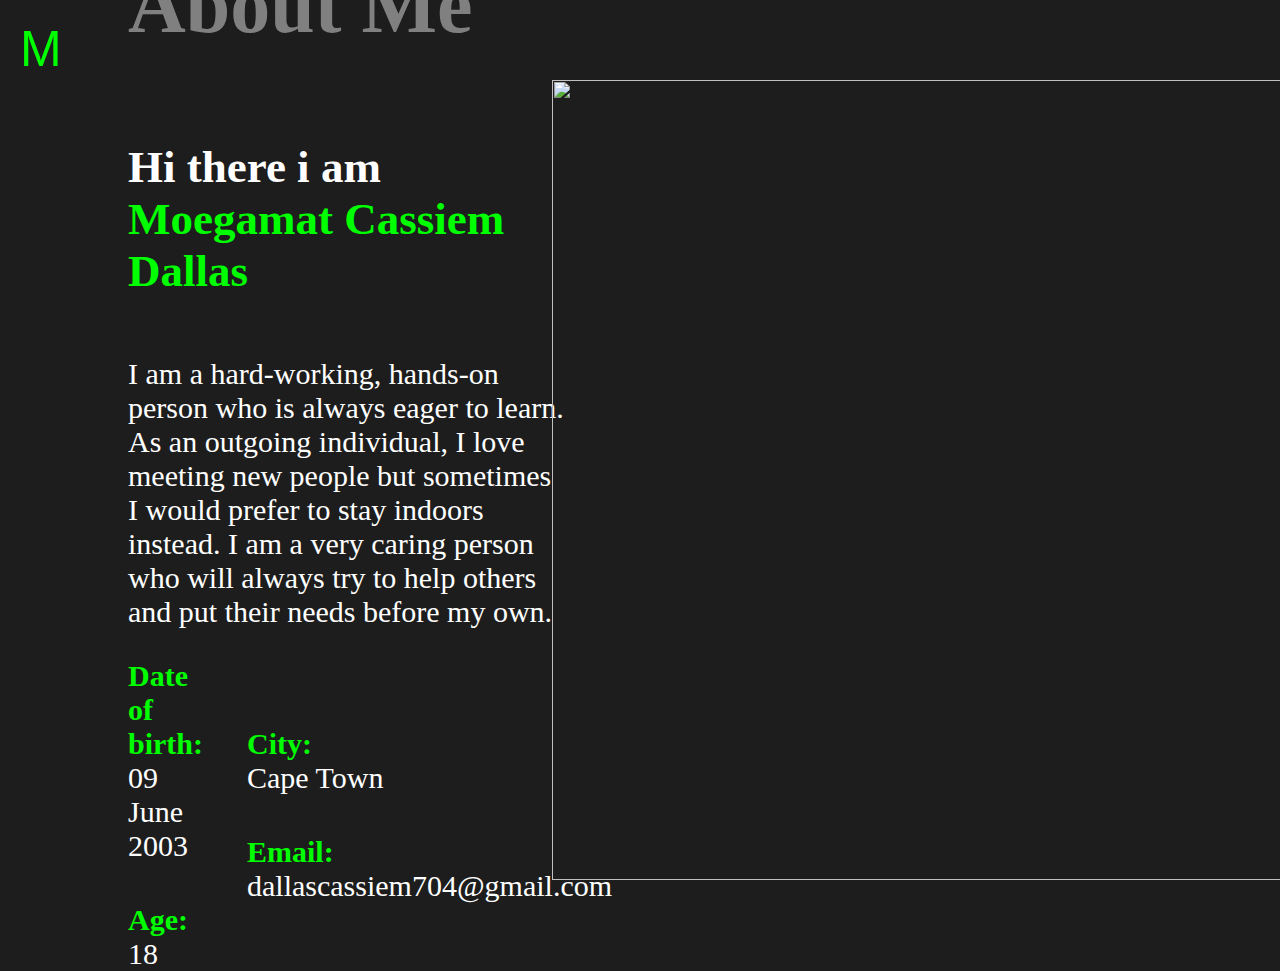
==== about.html @ 41dd1e01 "portfolio" ====
<!DOCTYPE html>
<html lang="en">
<head>
    <meta charset="UTF-8">
    <meta name="viewport" content="width=device-width, initial-scale=1.0">
    <title>Moegamat Cassiem Dallas</title>
    <link rel="stylesheet" href="../styles/navbar.css" />
    <link rel="stylesheet" href="../styles/about.css" />
    <script
      src="https://kit.fontawesome.com/3285114a98.js"
      crossorigin="anonymous"
    ></script>
   
</head>
<body>
  <header id="header">
    <nav class="navbar">
      <ul class="navbar-links">
        <li class="navbar-link">
          <a href="./index.html" class="navbar-anchor"
            ><i class="fas fa-home"></i><span class="tooltip">Home</span></a
          >
        </li>
        <li class="navbar-link">
          <a href="./about.html" class="navbar-anchor"
            ><i class="far fa-user"></i
          ><span class="tooltip">About</span></a>
        </li>
        <li class="navbar-link">
          <a href="./exp.html" class="navbar-anchor"
            ><i class="fas fa-book-open"></i
          ><span class="tooltip">Experience</span></a>
        </li>
        <li class="navbar-link">
          <a href="./skills.html" class="navbar-anchor"
            ><i class="fas fa-tools"></i
          ><span class="tooltip">Skills</span></a>
        </li>
        <li class="navbar-link">
          <a href="./portfolio.html" class="navbar-anchor"
            ><i class="far fa-eye"></i
          ><span class="tooltip">Portfolio</span></a>
        </li>
        <li class="navbar-link">
          <a href="./testimonial.html" class="navbar-anchor"
            ><i class="fas fa-users"></i
          ><span class="tooltip">Testimonial</span></a>
        </li>
        <li class="navbar-link">
          <a href="./contact.html" class="navbar-anchor"
            ><i class="far fa-envelope"></i
          ><span class="tooltip">Contact</span></a>
        </li>
      </ul>
      <button class="navbar-button" onclick="toggleNavbar()">M</button>
    </nav>
  </header>
     <!--About Page-->
     <section id="about">
        <div class="split">
      <div class="about">
          <p><h1><span style="color: gray;">About Me</span></h1></p>
        <p><h2>Hi there i am <Hi style="color: lime;">Moegamat Cassiem Dallas</Hi></h2></p>
              <p>I am a hard-working, hands-on person who is always eager to learn. As an outgoing individual, I love meeting new people but sometimes I would prefer to stay indoors instead. I am a very caring person who will always try to help others and put their needs before my own. </p>
              <div id="stats">
            <div class="stats">
              <p><span style="color: lime; font-weight: bold;">Date of birth:</span> </br>
                09 June 2003
              </p>
              <p><span style="color: lime; font-weight: bold;">Age:</span> </br>
                18
              </p>
            </div>
              <div class="stats-2">
              <p><span style="color: lime; font-weight: bold;">City:</span> </br>
                Cape Town
              </p>
              <p><span style="color: lime; font-weight: bold;">Email:</span> </br>
                dallascassiem704@gmail.com
              </p>
            </div>
          </div>
              
            </div>
              <div class="img">
            <img class="Picture"src="../images/C8 Apr21 Moegamat Dallas (1).JPG" alt="">
        </div>
    </div>
    </section>
    <script>
        function toggleNavbar() {
          document
            .getElementsByClassName("navbar-links")[0]
            .classList.toggle("active");
        }
      </script>
</body>
</html>
---- styles/navbar.css ----
* {
  margin: 0;
  padding: 0;
  box-sizing: border-box;
}

.navbar-links {
  display: flex;
  list-style-type: none;
  flex-direction: column;
  background: #222222;
  position: fixed;
  /*top: -15%;*/
  right: -100%;
  width: 70px;
  height: 100vh;
  justify-content: center;
  align-items: center;
  text-transform: uppercase;
  gap: 60px;
  font-family: sans-serif;
  transition: all 0.4s;
}

.navbar-links.active {
  top: 0;
  left: 0;
}

.navbar-button {
  position: fixed;
  top: 0;
  left: 0;
  z-index: 100;
  font-size: 50px;
  background: none;
  border: none;
  outline: none;
  padding: 20px;
  color: white;
  transform: skewY(180deg);
  transition: 2s;
}

.navbar-anchor {
  color: white;
  font-size: 30px;
  position: relative;
}

.navbar-anchor:hover {
  font-size: 30px;
  color: lime;
}

.tooltip {
  position: absolute;
  left: 100%;
  top: 0;
  opacity: 0;
  background-color: #222222;
  padding: 10px;
  transition: all 0.2s linear;
  font-size: 20px;
  border-radius: 25%;
}

.navbar-anchor:hover .tooltip {
  opacity: 1;
}

.navbar-button:hover {
  color: lime;
  transform: rotate(360deg);
  transition: 0.4s;
}

@media (max-width: 550), (max-height: 900) {
  .navbar-links {
    width: 14vw;
  }
}
---- styles/about.css ----
* {
  margin: 0;
  padding: 0;
  box-sizing: border-box;
}

body {
  background-color: rgb(29, 29, 29);
}

.about {
  display: flex;
  justify-content: center;
  flex-direction: column;
  height: 100vh;
  font-size: 30px;
  color: white;
  margin-left: 10%;
  margin-right: 5%;
  gap: 30px;
}

.stats{
  display: flex;
  flex-wrap: wrap;
  gap: 40px;
  flex-direction: column;
  justify-content: center;
}

#stats{
display: flex;
}
  
.stats-2{
  display: flex;
  flex-wrap: wrap;
  gap: 40px;
  flex-direction: column;
  justify-content: center;
  margin-left: 10%;
}
.about h1 {
  font-size: 80px;
}

.Picture {
  height: 800px;
  width: 800px;
  object-fit: cover;
  justify-content: center;
  margin-bottom: 10%;
  margin-top: 10%;
  margin-left: -10%;
}

.split {
  display: flex;
}
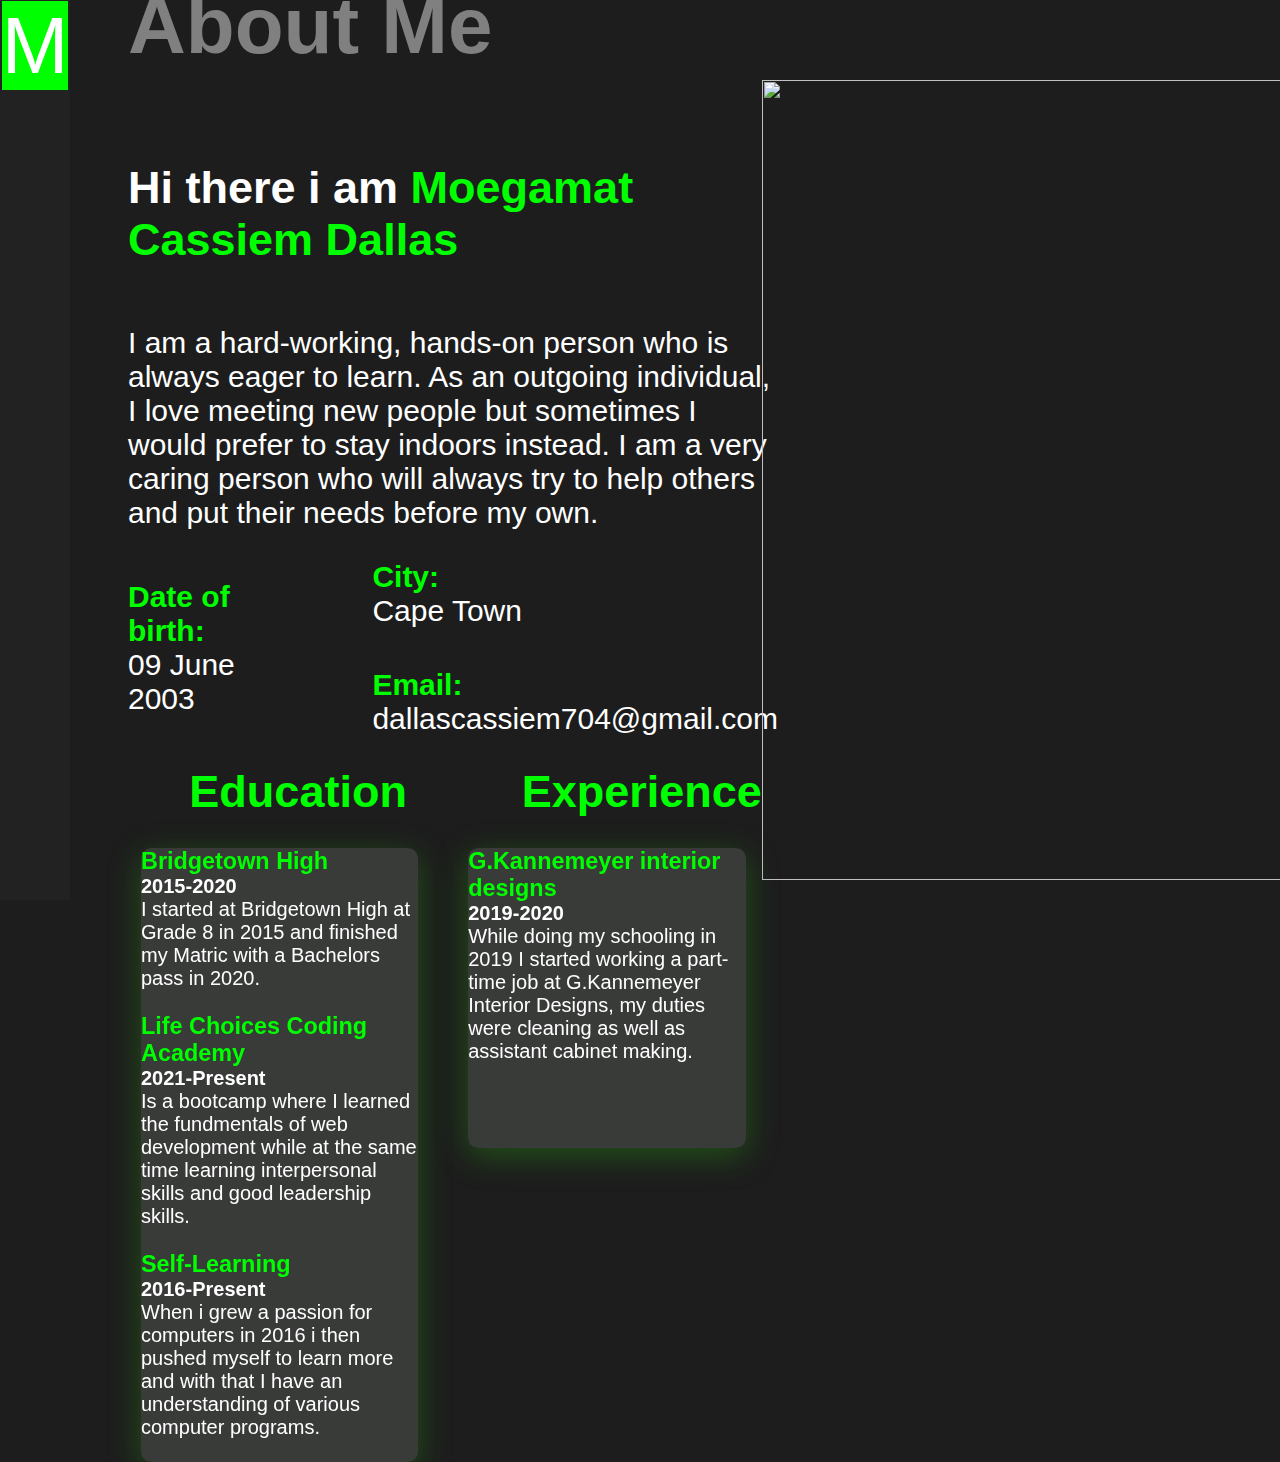
==== commit ca643809: "updated" ====
--- a/about.html
+++ b/about.html
@@ -16,6 +16,9 @@
   <header id="header">
     <nav class="navbar">
       <ul class="navbar-links">
+        <a href="./index.html" class="navbar-anchor"
+        ><span style="background: lime; font-size: 80px;">M</span></a
+      >
         <li class="navbar-link">
           <a href="./index.html" class="navbar-anchor"
             ><i class="fas fa-home"></i><span class="tooltip">Home</span></a
@@ -34,7 +37,7 @@
         <li class="navbar-link">
           <a href="./skills.html" class="navbar-anchor"
             ><i class="fas fa-tools"></i
-          ><span class="tooltip">Skills</span></a>
+          ><span class=   "tooltip">Skills</span></a>
         </li>
         <li class="navbar-link">
           <a href="./portfolio.html" class="navbar-anchor"
@@ -52,7 +55,6 @@
           ><span class="tooltip">Contact</span></a>
         </li>
       </ul>
-      <button class="navbar-button" onclick="toggleNavbar()">M</button>
     </nav>
   </header>
      <!--About Page-->
@@ -67,9 +69,6 @@
               <p><span style="color: lime; font-weight: bold;">Date of birth:</span> </br>
                 09 June 2003
               </p>
-              <p><span style="color: lime; font-weight: bold;">Age:</span> </br>
-                18
-              </p>
             </div>
               <div class="stats-2">
               <p><span style="color: lime; font-weight: bold;">City:</span> </br>
@@ -80,19 +79,41 @@
               </p>
             </div>
           </div>
-              
+          <div class="exp">
+           <!-- <p><h1><span style="color: gray;">Experience and Education</span> </h1></p> -->
+            <div class="ee-headings">
+              <div class="edu-heading">
+                <h2><span style="color: lime;">Education</span></h2>
+              </div>
+              <div class="exp-heading">
+                <h2><span style="color: lime;">Experience</span></h2>
+              </div>
+            </div>
+            <div class="exp-cards">
+            <div class="exp-card-1">
+              <h3><span style="color: lime;">Bridgetown High</span></h3>
+              <h4>2015-2020</h4>
+              <p>I started at Bridgetown High at Grade 8 in 2015 and finished my Matric with a Bachelors pass in 2020.</p></br>
+              <h3><span style="color: lime;">Life Choices Coding Academy</span></h3>
+              <h4>2021-Present</h4>
+              <p>Is a bootcamp where I learned the fundmentals of web development while at the same time learning interpersonal skills and good leadership skills. </p></br>
+              <h3><span style="color: lime;">Self-Learning</span></h3>
+              <h4>2016-Present</h4>
+              <p>When i grew a passion for computers in 2016 i then pushed myself to learn more and with that I have an understanding of various computer programs. </p></br>
+            </div>
+            <div class="exp-card-2">
+              <h3><span style="color: lime;">G.Kannemeyer interior designs</span></h3>
+              <h4>2019-2020</h4>
+              <p>While doing my schooling in 2019 I started working a part-time job at G.Kannemeyer Interior Designs, my duties were cleaning as well as assistant cabinet making.</p>
+            </div>
+          </div>
+          </div>
             </div>
               <div class="img">
             <img class="Picture"src="../images/C8 Apr21 Moegamat Dallas (1).JPG" alt="">
         </div>
     </div>
     </section>
-    <script>
-        function toggleNavbar() {
-          document
-            .getElementsByClassName("navbar-links")[0]
-            .classList.toggle("active");
-        }
-      </script>
+   
 </body>
 </html>--- a/styles/navbar.css
+++ b/styles/navbar.css
@@ -10,16 +10,12 @@
   flex-direction: column;
   background: #222222;
   position: fixed;
-  /*top: -15%;*/
-  right: -100%;
   width: 70px;
   height: 100vh;
-  justify-content: center;
+  justify-content: flex-start;
   align-items: center;
-  text-transform: uppercase;
-  gap: 60px;
+  gap: 20px;
   font-family: sans-serif;
-  transition: all 0.4s;
 }
 
 .navbar-links.active {
@@ -37,15 +33,18 @@
   border: none;
   outline: none;
   padding: 20px;
-  color: white;
+  color: rgb(3, 3, 3);
   transform: skewY(180deg);
   transition: 2s;
+  background-color: lime;
+  width: 70px;
 }
 
 .navbar-anchor {
   color: white;
-  font-size: 30px;
+  font-size: 20px;
   position: relative;
+  text-decoration: none;
 }
 
 .navbar-anchor:hover {
@@ -62,7 +61,6 @@
   padding: 10px;
   transition: all 0.2s linear;
   font-size: 20px;
-  border-radius: 25%;
 }
 
 .navbar-anchor:hover .tooltip {
@@ -75,8 +73,8 @@
   transition: 0.4s;
 }
 
-@media (max-width: 550), (max-height: 900) {
+@media only screen and (max-width: 375px) {
   .navbar-links {
-    width: 14vw;
+    gap: 25px;
   }
 }
--- a/styles/about.css
+++ b/styles/about.css
@@ -6,6 +6,7 @@
 
 body {
   background-color: rgb(29, 29, 29);
+  font-family: sans-serif;
 }
 
 .about {
@@ -18,6 +19,7 @@
   margin-left: 10%;
   margin-right: 5%;
   gap: 30px;
+  margin-top: 20%;
 }
 
 .stats{
@@ -57,3 +59,102 @@
 .split {
   display: flex;
 }
+
+.exp {
+  display: flex;
+  justify-content: center;
+  flex-direction: column;
+  height: 100vh;
+  font-size: 20px;
+  color: white;
+  margin-left: 2%;
+  margin-right: 5%;
+  gap: 30px;
+}
+
+.split {
+  display: flex;
+}
+
+.exp h1 {
+  font-size: 80px;
+  margin-top: -10%;
+}
+
+.exp-cards {
+  display: flex;
+  justify-content: center;
+  flex-direction: row;
+  gap: 50px;
+}
+
+.ee-headings {
+  display: flex;
+  gap: 19%;
+  font-size: 30px;
+
+}
+
+.edu-heading{
+margin-left: 8%;
+}
+
+.exp-card-1 {
+  background: rgba(59, 61, 59, 0.95);
+  box-shadow: 0 8px 32px 0 rgba(41, 170, 15, 0.37);
+  backdrop-filter: blur(10px);
+  -webkit-backdrop-filter: blur(10px);
+  border-radius: 10px;
+  border-width: 40px;
+  width: 300px;
+}
+
+.exp-card-2 {
+  background: rgba(59, 61, 59, 0.95);
+  box-shadow: 0 8px 32px 0 rgba(41, 170, 15, 0.37);
+  backdrop-filter: blur(10px);
+  -webkit-backdrop-filter: blur(10px);
+  border-radius: 10px;
+  border-width: 10px;
+  width: 300px;
+  height: 300px;
+}
+
+.exp-cards h2 h3 {
+  gap: 30px;
+}
+
+@media only screen and (max-width:550px){
+  .Picture-2{
+    height: 400px;
+    width: 450px;
+    margin-left: 10%;
+  }
+  .split{
+    flex-wrap: wrap-reverse;
+  }
+  .exp-card-1{
+    width: 200px;
+  }
+  .exp-card-2{
+    width: 200px;
+  }
+  .ee-headings{
+    gap: 8%;
+  }
+
+}
+
+@media only screen and (max-width:550px){
+  .Picture{
+    height: 400px;
+    width: 400px;
+    margin-top: 10%;
+    margin-left: 10%;
+  }
+  .split{
+    flex-wrap: wrap-reverse;
+  }
+
+
+}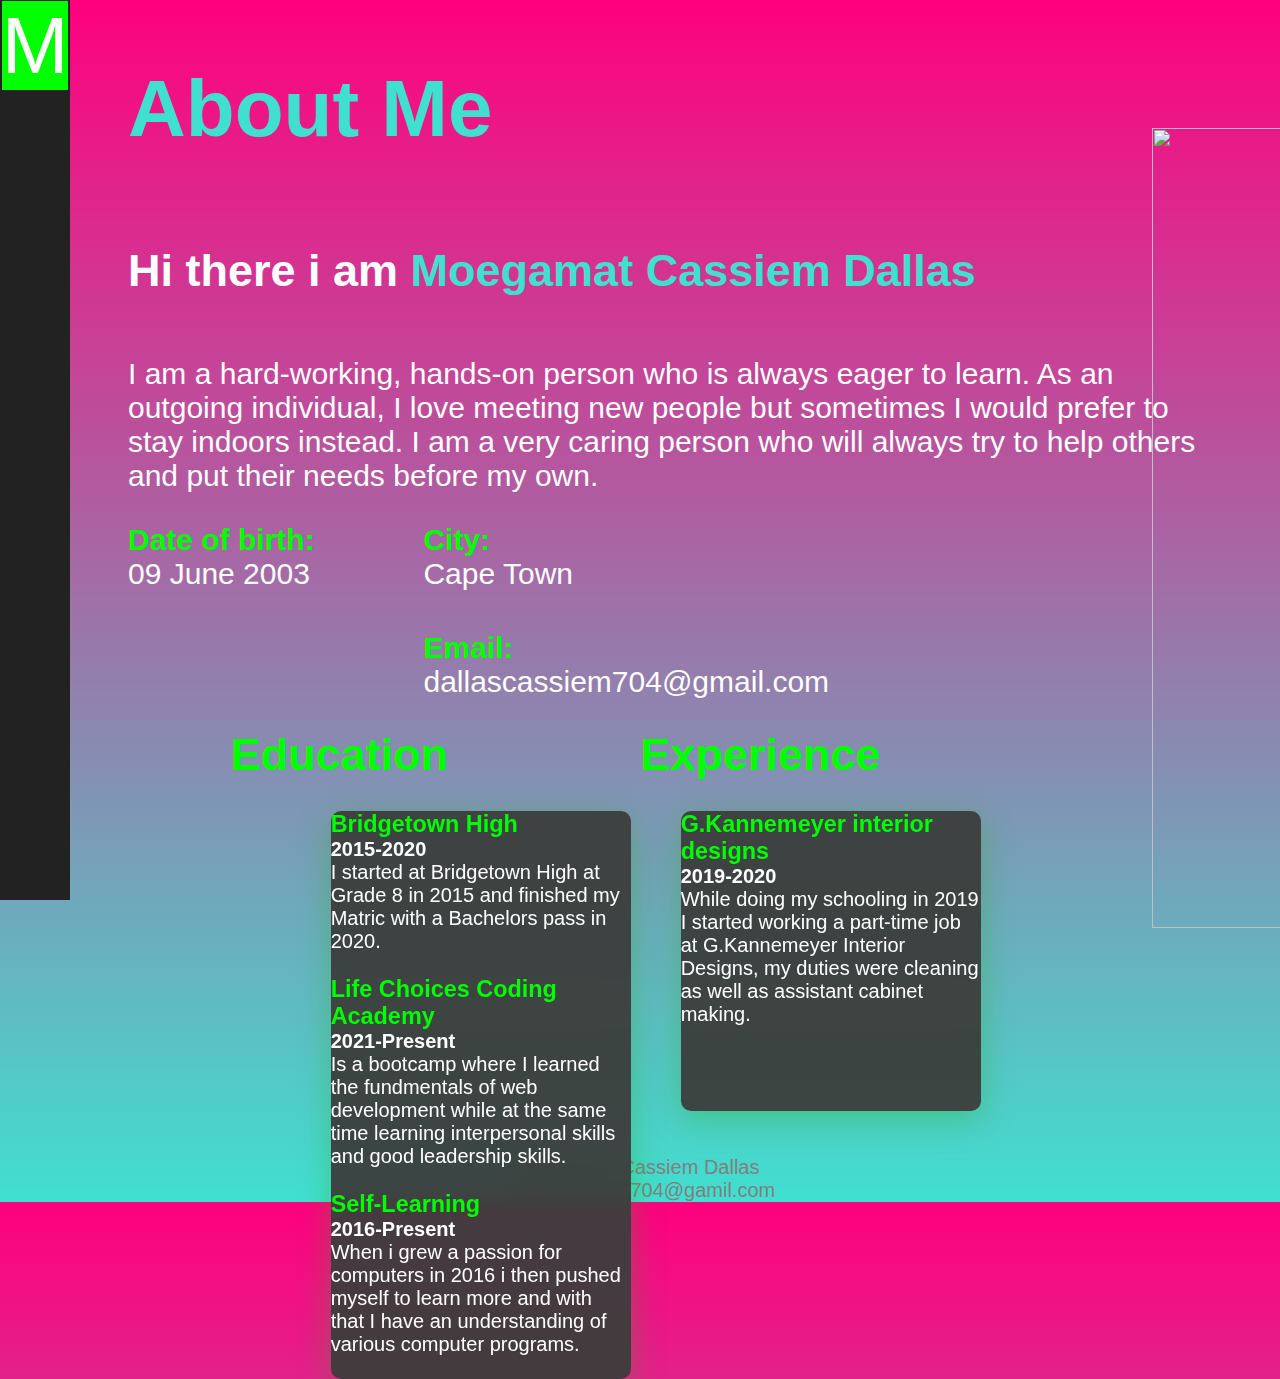
==== commit 4b264020: "updated" ====
--- a/about.html
+++ b/about.html
@@ -6,6 +6,7 @@
     <title>Moegamat Cassiem Dallas</title>
     <link rel="stylesheet" href="../styles/navbar.css" />
     <link rel="stylesheet" href="../styles/about.css" />
+    <link rel="stylesheet" href="./styles/footer.css">
     <script
       src="https://kit.fontawesome.com/3285114a98.js"
       crossorigin="anonymous"
@@ -28,11 +29,6 @@
           <a href="./about.html" class="navbar-anchor"
             ><i class="far fa-user"></i
           ><span class="tooltip">About</span></a>
-        </li>
-        <li class="navbar-link">
-          <a href="./exp.html" class="navbar-anchor"
-            ><i class="fas fa-book-open"></i
-          ><span class="tooltip">Experience</span></a>
         </li>
         <li class="navbar-link">
           <a href="./skills.html" class="navbar-anchor"
@@ -61,8 +57,8 @@
      <section id="about">
         <div class="split">
       <div class="about">
-          <p><h1><span style="color: gray;">About Me</span></h1></p>
-        <p><h2>Hi there i am <Hi style="color: lime;">Moegamat Cassiem Dallas</Hi></h2></p>
+          <p><h1><span style="color: #40e0d0;">About Me</span></h1></p>
+        <p><h2>Hi there i am <Hi style="color: #40e0d0;">Moegamat Cassiem Dallas</Hi></h2></p>
               <p>I am a hard-working, hands-on person who is always eager to learn. As an outgoing individual, I love meeting new people but sometimes I would prefer to stay indoors instead. I am a very caring person who will always try to help others and put their needs before my own. </p>
               <div id="stats">
             <div class="stats">
@@ -114,6 +110,9 @@
         </div>
     </div>
     </section>
-   
+    <footer>
+      <p><span style="color: gray; font-size: 20px;">Moegamat Cassiem Dallas</span></p>
+      <p><span style="color: gray; font-size: 20px;">dallascassiem704@gamil.com</span></p>
+    </footer>
 </body>
 </html>--- a/styles/about.css
+++ b/styles/about.css
@@ -5,7 +5,7 @@
 }
 
 body {
-  background-color: rgb(29, 29, 29);
+  background: linear-gradient(#ff007f, #40e0d0);
   font-family: sans-serif;
 }
 
@@ -23,10 +23,10 @@
 }
 
 .stats{
-  display: flex;
-  flex-wrap: wrap;
+  display: grid;
+  /* flex-wrap: wrap; */
   gap: 40px;
-  flex-direction: column;
+  flex-direction: row;
   justify-content: center;
 }
 
@@ -54,6 +54,8 @@
   margin-bottom: 10%;
   margin-top: 10%;
   margin-left: -10%;
+  margin-right: 30%;
+  position: fixed;
 }
 
 .split {
@@ -70,6 +72,7 @@
   margin-left: 2%;
   margin-right: 5%;
   gap: 30px;
+  
 }
 
 .split {
--- a/styles/footer.css
+++ b/styles/footer.css
@@ -0,0 +1,8 @@
+footer{
+    display: flex;
+    align-items: center;
+    justify-content: center;
+    flex-direction: column;
+    /* margin-top: 5%; */
+
+}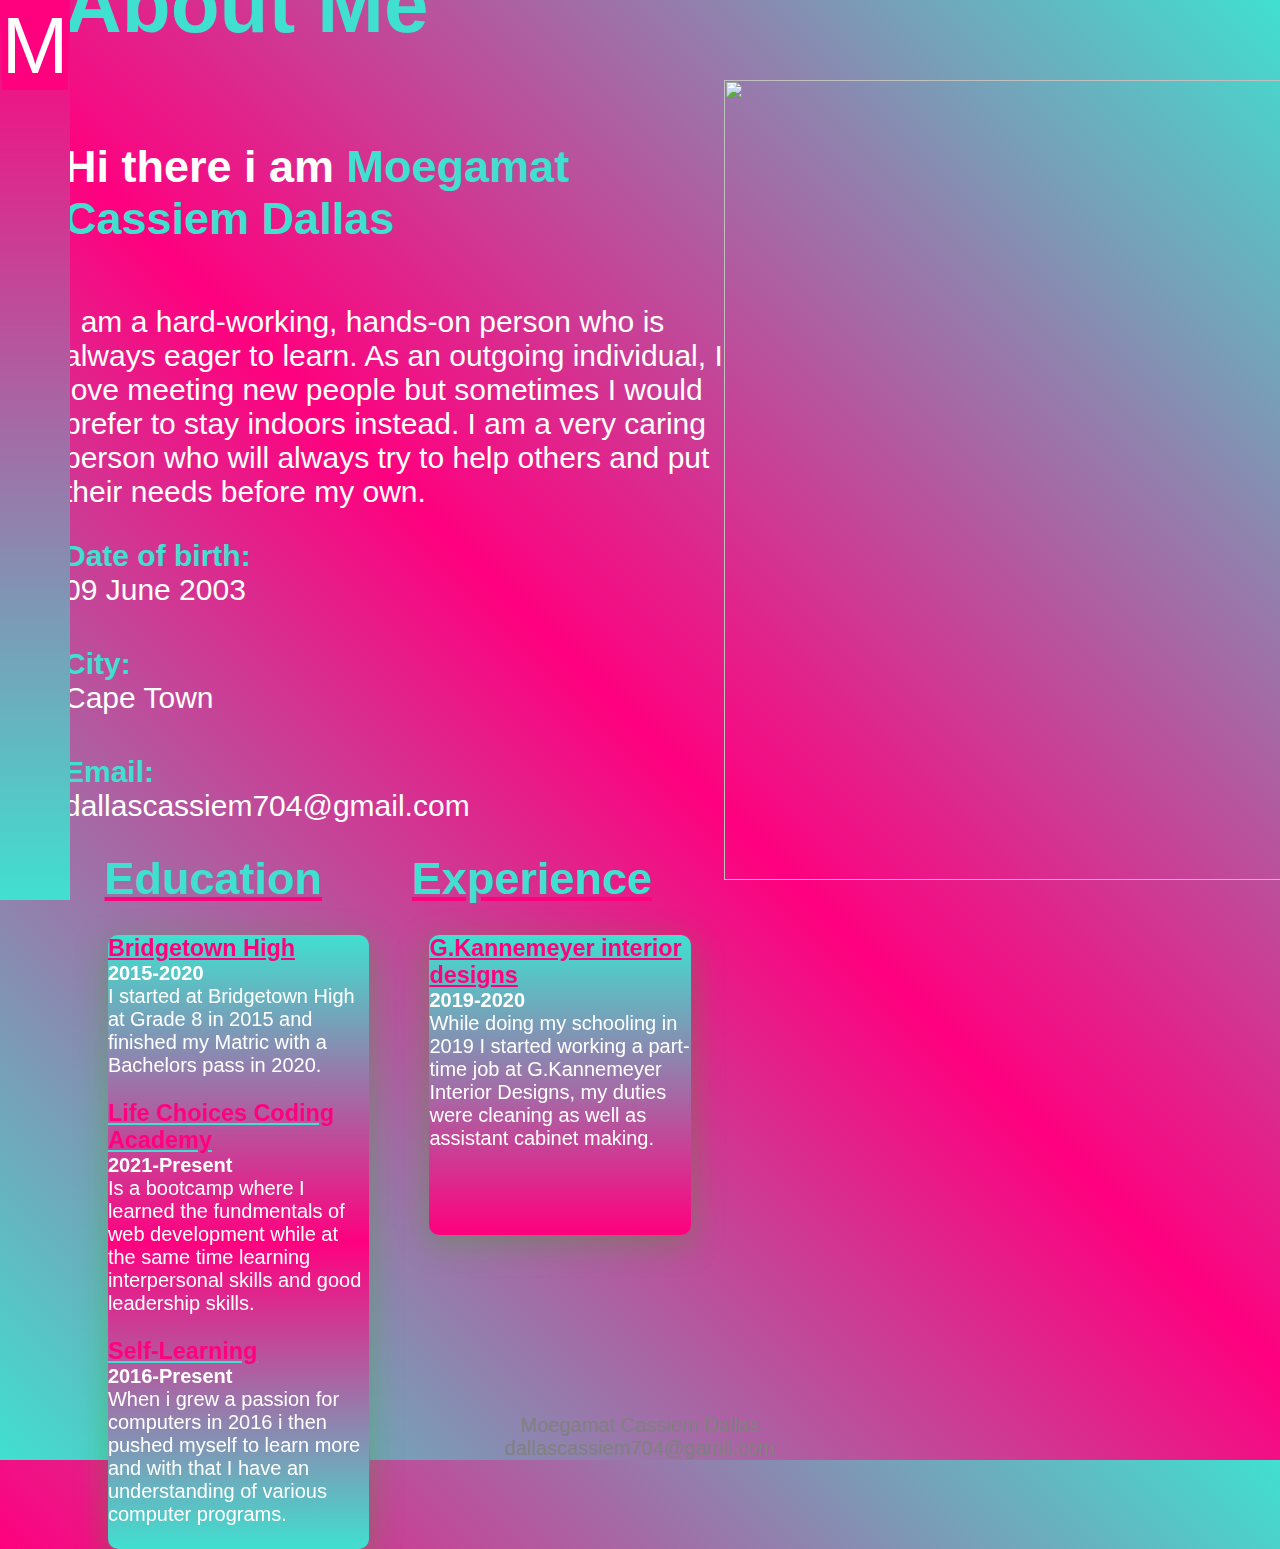
==== commit a8f45865: "updated" ====
--- a/about.html
+++ b/about.html
@@ -18,7 +18,7 @@
     <nav class="navbar">
       <ul class="navbar-links">
         <a href="./index.html" class="navbar-anchor"
-        ><span style="background: lime; font-size: 80px;">M</span></a
+        ><span style="background: #ff007f; font-size: 80px;">M</span></a
       >
         <li class="navbar-link">
           <a href="./index.html" class="navbar-anchor"
@@ -62,15 +62,13 @@
               <p>I am a hard-working, hands-on person who is always eager to learn. As an outgoing individual, I love meeting new people but sometimes I would prefer to stay indoors instead. I am a very caring person who will always try to help others and put their needs before my own. </p>
               <div id="stats">
             <div class="stats">
-              <p><span style="color: lime; font-weight: bold;">Date of birth:</span> </br>
+              <p><span style="color: #40e0d0; font-weight: bold;">Date of birth:</span> </br>
                 09 June 2003
               </p>
-            </div>
-              <div class="stats-2">
-              <p><span style="color: lime; font-weight: bold;">City:</span> </br>
+              <p><span style="color: #40e0d0; font-weight: bold;">City:</span> </br>
                 Cape Town
               </p>
-              <p><span style="color: lime; font-weight: bold;">Email:</span> </br>
+              <p><span style="color: #40e0d0; font-weight: bold;">Email:</span> </br>
                 dallascassiem704@gmail.com
               </p>
             </div>
@@ -79,26 +77,26 @@
            <!-- <p><h1><span style="color: gray;">Experience and Education</span> </h1></p> -->
             <div class="ee-headings">
               <div class="edu-heading">
-                <h2><span style="color: lime;">Education</span></h2>
+                <h2><span style="color: #40e0d0; text-decoration: underline #ff007f;">Education</span></h2>
               </div>
               <div class="exp-heading">
-                <h2><span style="color: lime;">Experience</span></h2>
+                <h2><span style="color: #40e0d0; text-decoration: underline #ff007f;">Experience</span></h2>
               </div>
             </div>
             <div class="exp-cards">
             <div class="exp-card-1">
-              <h3><span style="color: lime;">Bridgetown High</span></h3>
+              <h3><span style="color: #ff007f; text-decoration: underline #ff007f">Bridgetown High</span></h3>
               <h4>2015-2020</h4>
               <p>I started at Bridgetown High at Grade 8 in 2015 and finished my Matric with a Bachelors pass in 2020.</p></br>
-              <h3><span style="color: lime;">Life Choices Coding Academy</span></h3>
+              <h3><span style="color: #ff007f; text-decoration: underline #40e0d0">Life Choices Coding Academy</span></h3>
               <h4>2021-Present</h4>
               <p>Is a bootcamp where I learned the fundmentals of web development while at the same time learning interpersonal skills and good leadership skills. </p></br>
-              <h3><span style="color: lime;">Self-Learning</span></h3>
+              <h3><span style="color: #ff007f; text-decoration: underline #40e0d0">Self-Learning</span></h3>
               <h4>2016-Present</h4>
               <p>When i grew a passion for computers in 2016 i then pushed myself to learn more and with that I have an understanding of various computer programs. </p></br>
             </div>
             <div class="exp-card-2">
-              <h3><span style="color: lime;">G.Kannemeyer interior designs</span></h3>
+              <h3><span style="color: #ff007f; text-decoration: underline #ff007f">G.Kannemeyer interior designs</span></h3>
               <h4>2019-2020</h4>
               <p>While doing my schooling in 2019 I started working a part-time job at G.Kannemeyer Interior Designs, my duties were cleaning as well as assistant cabinet making.</p>
             </div>
--- a/styles/navbar.css
+++ b/styles/navbar.css
@@ -8,7 +8,7 @@
   display: flex;
   list-style-type: none;
   flex-direction: column;
-  background: #222222;
+  background:linear-gradient(#ff007f, #40e0d0);
   position: fixed;
   width: 70px;
   height: 100vh;
@@ -36,7 +36,6 @@
   color: rgb(3, 3, 3);
   transform: skewY(180deg);
   transition: 2s;
-  background-color: lime;
   width: 70px;
 }
 
@@ -49,7 +48,7 @@
 
 .navbar-anchor:hover {
   font-size: 30px;
-  color: lime;
+  color: #40e0d0;
 }
 
 .tooltip {
@@ -57,7 +56,7 @@
   left: 100%;
   top: 0;
   opacity: 0;
-  background-color: #222222;
+  /* background:linear-gradient(#ff007f, #40e0d0); */
   padding: 10px;
   transition: all 0.2s linear;
   font-size: 20px;
@@ -68,7 +67,7 @@
 }
 
 .navbar-button:hover {
-  color: lime;
+  color: #40e0d0;
   transform: rotate(360deg);
   transition: 0.4s;
 }
--- a/styles/about.css
+++ b/styles/about.css
@@ -5,7 +5,7 @@
 }
 
 body {
-  background: linear-gradient(#ff007f, #40e0d0);
+  background: linear-gradient(45deg,#40e0d0,#ff007f, #40e0d0);
   font-family: sans-serif;
 }
 
@@ -13,13 +13,13 @@
   display: flex;
   justify-content: center;
   flex-direction: column;
-  height: 100vh;
+  height: 150vh;
   font-size: 30px;
   color: white;
-  margin-left: 10%;
-  margin-right: 5%;
+  margin-left: 5%;
+  /* margin-right: 5%; */
   gap: 30px;
-  margin-top: 20%;
+  margin-top: 5%;
 }
 
 .stats{
@@ -31,17 +31,10 @@
 }
 
 #stats{
-display: flex;
+display: grid;
+justify-content: flex-start;
 }
   
-.stats-2{
-  display: flex;
-  flex-wrap: wrap;
-  gap: 40px;
-  flex-direction: column;
-  justify-content: center;
-  margin-left: 10%;
-}
 .about h1 {
   font-size: 80px;
 }
@@ -53,9 +46,9 @@
   justify-content: center;
   margin-bottom: 10%;
   margin-top: 10%;
-  margin-left: -10%;
-  margin-right: 30%;
-  position: fixed;
+  /* margin-left: -10%; */
+  /* margin-right: 30%; */
+  /* position: fixed; */
 }
 
 .split {
@@ -64,7 +57,7 @@
 
 .exp {
   display: flex;
-  justify-content: center;
+  justify-content: flex-start;
   flex-direction: column;
   height: 100vh;
   font-size: 20px;
@@ -79,23 +72,27 @@
   display: flex;
 }
 
-.exp h1 {
-  font-size: 80px;
-  margin-top: -10%;
+.exp h2 {
+  /* font-size: 80px; */
+  /* margin-top: -10%; */
+  display: flex;
+  justify-content: flex-start;
+  margin-left: -10%;
 }
 
 .exp-cards {
   display: flex;
-  justify-content: center;
+  justify-content: flex-start;
   flex-direction: row;
-  gap: 50px;
+  margin-left: 5%;
+  gap: 60px;
 }
 
 .ee-headings {
   display: flex;
-  gap: 19%;
+  justify-content: flex-start;
+  gap: 15%;
   font-size: 30px;
-
 }
 
 .edu-heading{
@@ -103,7 +100,7 @@
 }
 
 .exp-card-1 {
-  background: rgba(59, 61, 59, 0.95);
+  background: linear-gradient(to top,#40e0d0,#ff007f, #40e0d0);
   box-shadow: 0 8px 32px 0 rgba(41, 170, 15, 0.37);
   backdrop-filter: blur(10px);
   -webkit-backdrop-filter: blur(10px);
@@ -113,7 +110,7 @@
 }
 
 .exp-card-2 {
-  background: rgba(59, 61, 59, 0.95);
+  background: linear-gradient(to top,#ff007f, #40e0d0);
   box-shadow: 0 8px 32px 0 rgba(41, 170, 15, 0.37);
   backdrop-filter: blur(10px);
   -webkit-backdrop-filter: blur(10px);
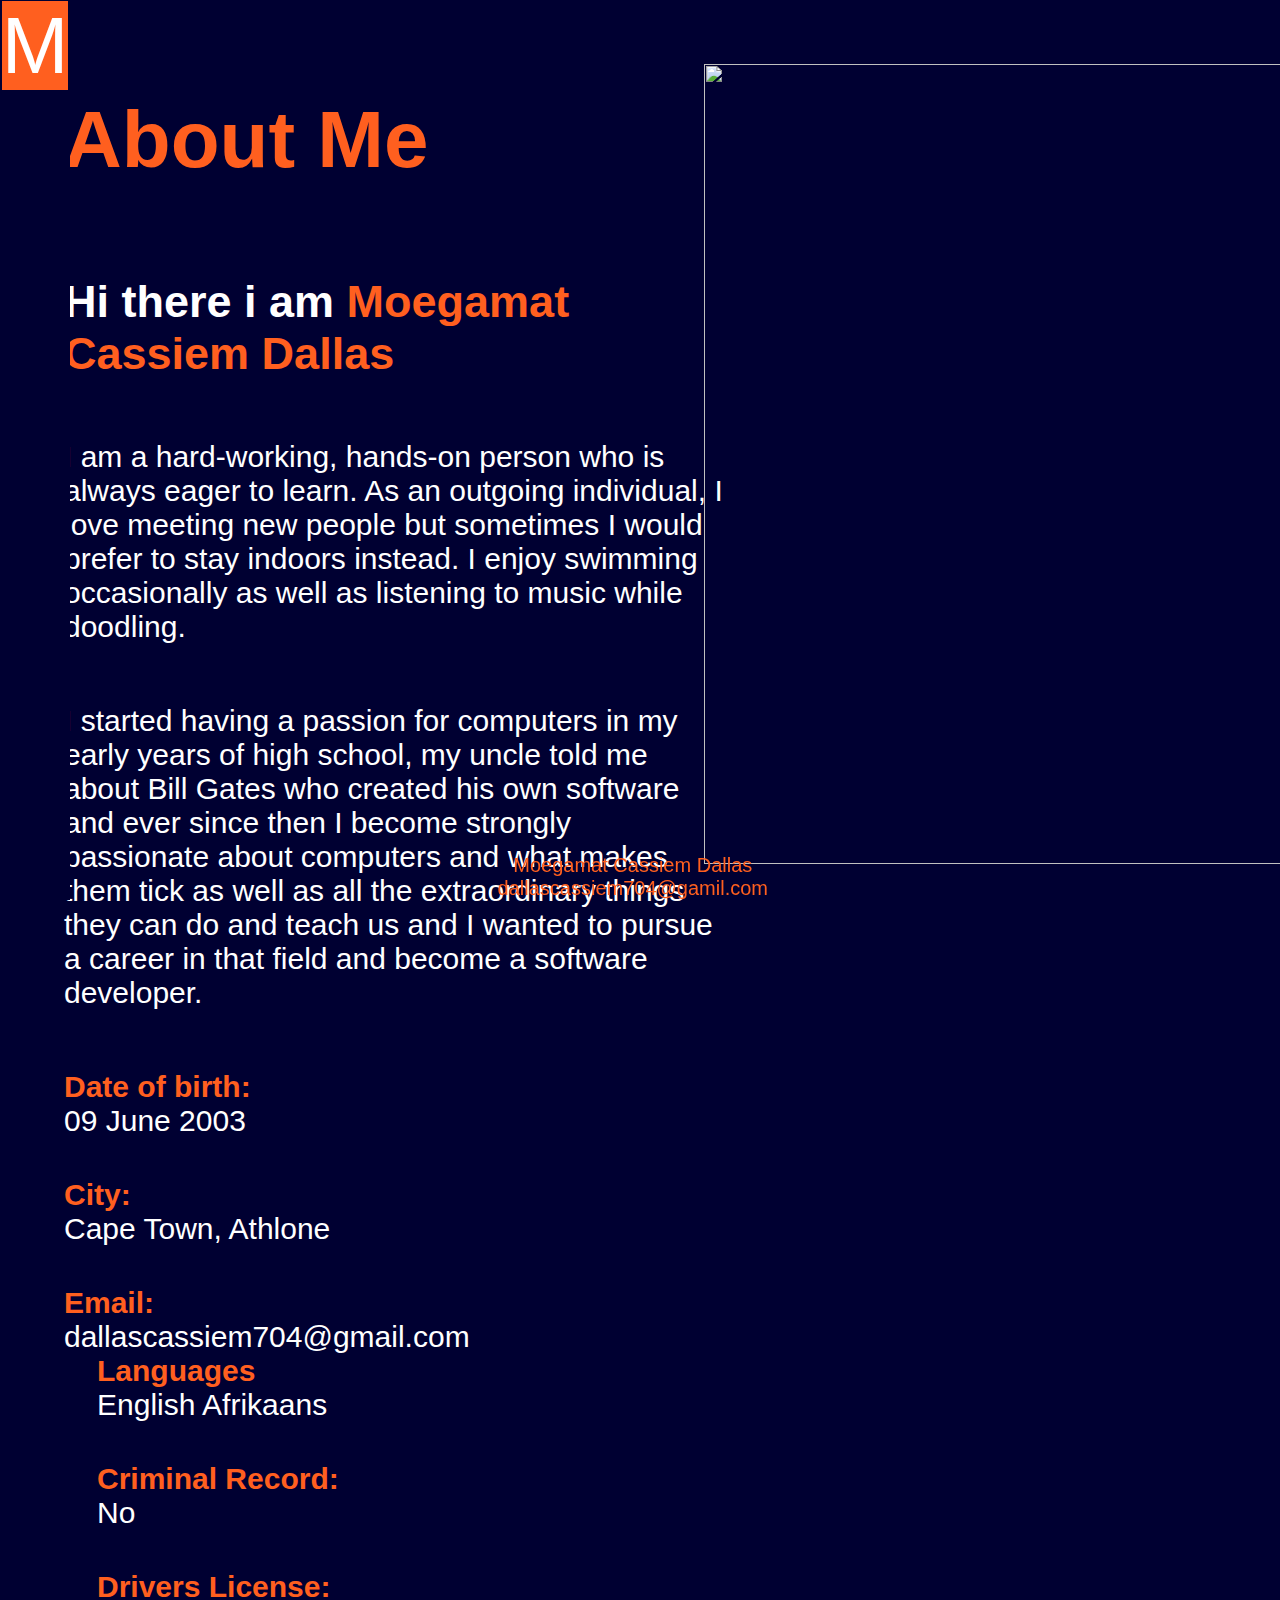
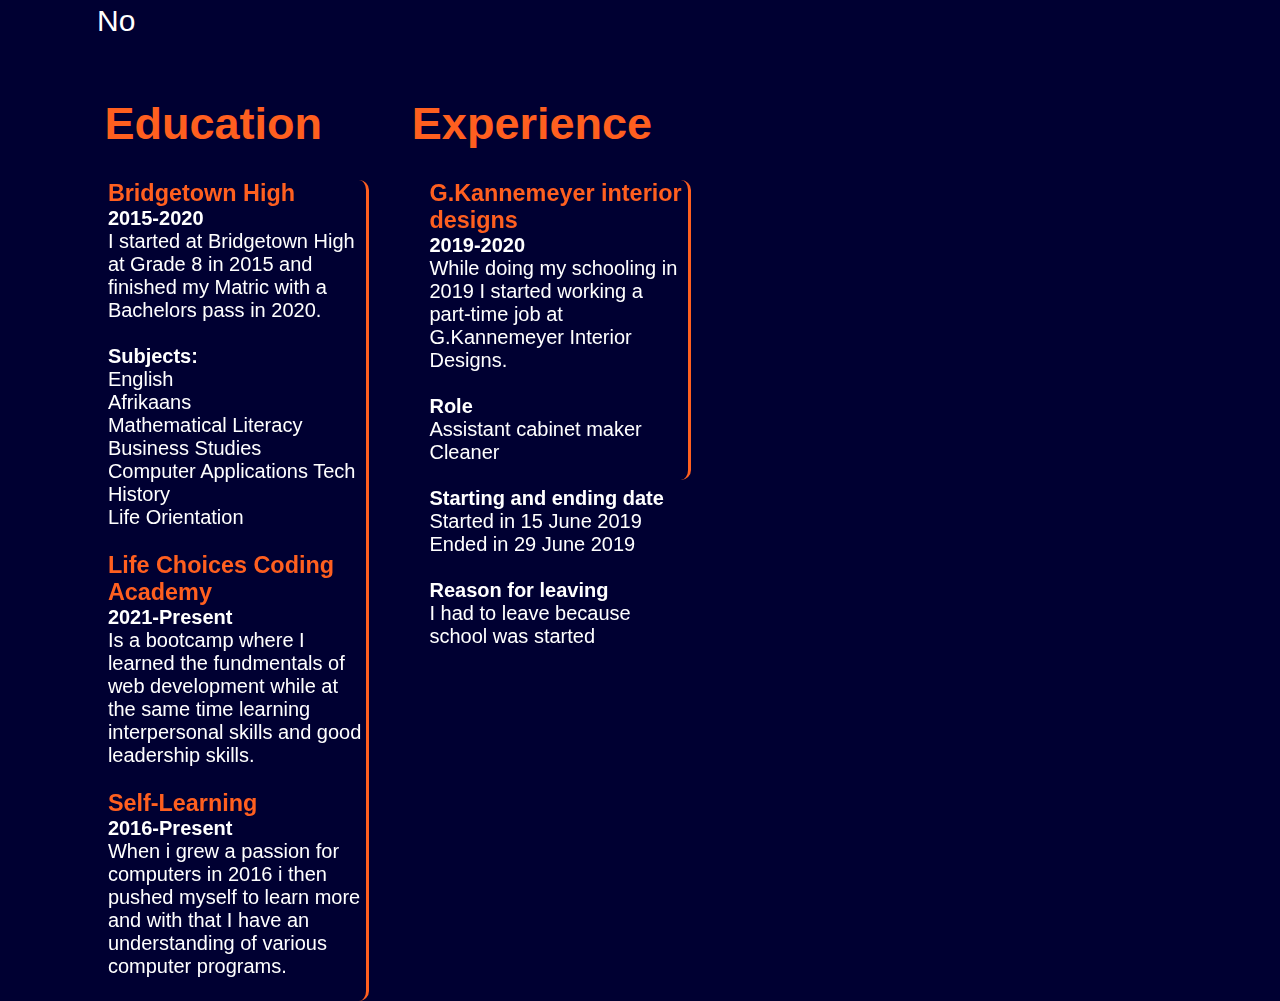
==== commit c5f58ee4: "updated" ====
--- a/about.html
+++ b/about.html
@@ -18,7 +18,7 @@
     <nav class="navbar">
       <ul class="navbar-links">
         <a href="./index.html" class="navbar-anchor"
-        ><span style="background: #ff007f; font-size: 80px;">M</span></a
+        ><span style="background: #ff5f1f; font-size: 80px;">M</span></a
       >
         <li class="navbar-link">
           <a href="./index.html" class="navbar-anchor"
@@ -57,48 +57,88 @@
      <section id="about">
         <div class="split">
       <div class="about">
-          <p><h1><span style="color: #40e0d0;">About Me</span></h1></p>
-        <p><h2>Hi there i am <Hi style="color: #40e0d0;">Moegamat Cassiem Dallas</Hi></h2></p>
-              <p>I am a hard-working, hands-on person who is always eager to learn. As an outgoing individual, I love meeting new people but sometimes I would prefer to stay indoors instead. I am a very caring person who will always try to help others and put their needs before my own. </p>
+          <p><h1><span style="color: #ff5f1f;">About Me</span></h1></p>
+        <p><h2>Hi there i am <Hi style="color: #ff5f1f;">Moegamat Cassiem Dallas</Hi></h2></p>
+              <p class="para">I am a hard-working, hands-on person who is always eager to learn. As an outgoing individual, I love meeting new people but sometimes I would prefer to stay indoors instead. I enjoy swimming occasionally as well as listening to music while doodling. </p>
+              <div></div>
+              <p class="para">I started having a passion for computers in my early years of high school, my uncle told me about Bill Gates who created his own software and ever since then I become strongly passionate about computers and what makes them tick as well as all the extraordinary things they can do and teach us and I wanted to pursue a career in that field and become a software developer.
+              </p>
+              <div></div>
               <div id="stats">
             <div class="stats">
-              <p><span style="color: #40e0d0; font-weight: bold;">Date of birth:</span> </br>
+              <p><span style="color: #ff5f1f; font-weight: bold;">Date of birth:</span> </br>
                 09 June 2003
               </p>
-              <p><span style="color: #40e0d0; font-weight: bold;">City:</span> </br>
-                Cape Town
+              <p><span style="color: #ff5f1f; font-weight: bold;">City:</span> </br>
+                Cape Town, Athlone
               </p>
-              <p><span style="color: #40e0d0; font-weight: bold;">Email:</span> </br>
+              <p><span style="color: #ff5f1f; font-weight: bold;">Email:</span> </br>
                 dallascassiem704@gmail.com
               </p>
             </div>
+            <div class="stats-2">
+              <p><span style="color: #ff5f1f; font-weight: bold;">Languages</span> </br>
+                English
+                Afrikaans
+              </p>
+              <p><span style="color: #ff5f1f; font-weight: bold;">Criminal Record:</span> </br>
+                No
+              </p>
+              <p><span style="color: #ff5f1f; font-weight: bold;">Drivers License:</span> </br>
+                No
+              </p>
+            </div>
           </div>
+          <div></div>
           <div class="exp">
            <!-- <p><h1><span style="color: gray;">Experience and Education</span> </h1></p> -->
             <div class="ee-headings">
               <div class="edu-heading">
-                <h2><span style="color: #40e0d0; text-decoration: underline #ff007f;">Education</span></h2>
+                <h2><span style="color: #ff5f1f;">Education</span></h2>
               </div>
               <div class="exp-heading">
-                <h2><span style="color: #40e0d0; text-decoration: underline #ff007f;">Experience</span></h2>
+                <h2><span style="color: #ff5f1f;">Experience</span></h2>
               </div>
             </div>
             <div class="exp-cards">
             <div class="exp-card-1">
-              <h3><span style="color: #ff007f; text-decoration: underline #ff007f">Bridgetown High</span></h3>
+              <h3><span style="color: #ff5f1f;">Bridgetown High</span></h3>
               <h4>2015-2020</h4>
-              <p>I started at Bridgetown High at Grade 8 in 2015 and finished my Matric with a Bachelors pass in 2020.</p></br>
-              <h3><span style="color: #ff007f; text-decoration: underline #40e0d0">Life Choices Coding Academy</span></h3>
+              <p>I started at Bridgetown High at Grade 8 in 2015 and finished my Matric with a Bachelors pass in 2020.</p><br>
+              <h4>Subjects:</h4>
+                <p>English <br>
+                  Afrikaans<br>
+                  Mathematical Literacy<br>
+                  Business Studies<br>
+                  Computer Applications Tech<br>
+                  History<br>
+                  Life Orientation<br>
+                </p></br>
+              <h3><span style="color: #ff5f1f;">Life Choices Coding Academy</span></h3>
               <h4>2021-Present</h4>
               <p>Is a bootcamp where I learned the fundmentals of web development while at the same time learning interpersonal skills and good leadership skills. </p></br>
-              <h3><span style="color: #ff007f; text-decoration: underline #40e0d0">Self-Learning</span></h3>
+              <h3><span style="color: #ff5f1f;">Self-Learning</span></h3>
               <h4>2016-Present</h4>
               <p>When i grew a passion for computers in 2016 i then pushed myself to learn more and with that I have an understanding of various computer programs. </p></br>
             </div>
             <div class="exp-card-2">
-              <h3><span style="color: #ff007f; text-decoration: underline #ff007f">G.Kannemeyer interior designs</span></h3>
+              <h3><span style="color: #ff5f1f;">G.Kannemeyer interior designs</span></h3>
               <h4>2019-2020</h4>
-              <p>While doing my schooling in 2019 I started working a part-time job at G.Kannemeyer Interior Designs, my duties were cleaning as well as assistant cabinet making.</p>
+              <p>While doing my schooling in 2019 I started working a part-time job at G.Kannemeyer Interior Designs.</p><br>
+              <h4>Role</h4>
+              <p>
+                Assistant cabinet maker <br>
+                Cleaner
+              </p><br>
+              <h4>Starting and ending date</h4>
+              <p>
+                Started in 15 June 2019 <br>
+                Ended in 29 June 2019
+              </p><br>
+              <h4>Reason for leaving</h4>
+              <p>
+                I had to leave because school was started
+              </p>
             </div>
           </div>
           </div>
@@ -108,9 +148,9 @@
         </div>
     </div>
     </section>
-    <footer>
-      <p><span style="color: gray; font-size: 20px;">Moegamat Cassiem Dallas</span></p>
-      <p><span style="color: gray; font-size: 20px;">dallascassiem704@gamil.com</span></p>
+    <footer class="footer">
+      <p><span style="color: #ff5f1f; font-size: 20px;">Moegamat Cassiem Dallas</span></p>
+      <p><span style="color: #ff5f1f; font-size: 20px;">dallascassiem704@gamil.com</span></p>
     </footer>
 </body>
 </html>--- a/styles/navbar.css
+++ b/styles/navbar.css
@@ -8,7 +8,7 @@
   display: flex;
   list-style-type: none;
   flex-direction: column;
-  background:linear-gradient(#ff007f, #40e0d0);
+  background-color: rgb(0, 0, 50);
   position: fixed;
   width: 70px;
   height: 100vh;
@@ -48,7 +48,7 @@
 
 .navbar-anchor:hover {
   font-size: 30px;
-  color: #40e0d0;
+  color: #ff5f1f;
 }
 
 .tooltip {
--- a/styles/about.css
+++ b/styles/about.css
@@ -5,15 +5,17 @@
 }
 
 body {
-  background: linear-gradient(45deg,#40e0d0,#ff007f, #40e0d0);
+  /* background: linear-gradient(45deg,#40e0d0,#ff007f, #40e0d0); */
+  background-color: rgb(0, 0, 50);
   font-family: sans-serif;
 }
 
 .about {
-  display: flex;
-  justify-content: center;
+  display: grid;
+  justify-content: flex-start;
   flex-direction: column;
-  height: 150vh;
+  height: 200vh;
+  width: 50vw;
   font-size: 30px;
   color: white;
   margin-left: 5%;
@@ -24,15 +26,23 @@
 
 .stats{
   display: grid;
-  /* flex-wrap: wrap; */
   gap: 40px;
   flex-direction: row;
   justify-content: center;
 }
 
+.stats-2{
+  display: grid;
+  gap: 40px;
+  flex-direction: row;
+  justify-content: center;
+  margin-left: 5%;
+}
+
 #stats{
-display: grid;
+display: flex;
 justify-content: flex-start;
+flex-wrap: wrap;
 }
   
 .about h1 {
@@ -44,15 +54,10 @@
   width: 800px;
   object-fit: cover;
   justify-content: center;
-  margin-bottom: 10%;
-  margin-top: 10%;
-  /* margin-left: -10%; */
-  /* margin-right: 30%; */
-  /* position: fixed; */
-}
+  position: fixed;
+  margin-top: 5%;
+  right: 0.3 ;
 
-.split {
-  display: flex;
 }
 
 .exp {
@@ -65,7 +70,7 @@
   margin-left: 2%;
   margin-right: 5%;
   gap: 30px;
-  
+
 }
 
 .split {
@@ -100,28 +105,38 @@
 }
 
 .exp-card-1 {
-  background: linear-gradient(to top,#40e0d0,#ff007f, #40e0d0);
-  box-shadow: 0 8px 32px 0 rgba(41, 170, 15, 0.37);
+  /* background: linear-gradient(to top,#40e0d0,#ff007f, #40e0d0); */
+  /* box-shadow: 0 8px 32px 0 #ff5f1f; */
   backdrop-filter: blur(10px);
   -webkit-backdrop-filter: blur(10px);
   border-radius: 10px;
   border-width: 40px;
   width: 300px;
+  border-right: solid #ff5f1f;
+
 }
 
 .exp-card-2 {
-  background: linear-gradient(to top,#ff007f, #40e0d0);
-  box-shadow: 0 8px 32px 0 rgba(41, 170, 15, 0.37);
+  /* background: linear-gradient(to top,#ff007f, #40e0d0); */
+  /* box-shadow: 0 8px 32px 0 #ff5f1f; */
   backdrop-filter: blur(10px);
   -webkit-backdrop-filter: blur(10px);
   border-radius: 10px;
   border-width: 10px;
   width: 300px;
   height: 300px;
+  border-right: solid #ff5f1f;
+
 }
 
 .exp-cards h2 h3 {
   gap: 30px;
+}
+
+.footer{
+  position: fixed;
+  bottom: 0;
+  right: 40%;
 }
 
 @media only screen and (max-width:550px){
